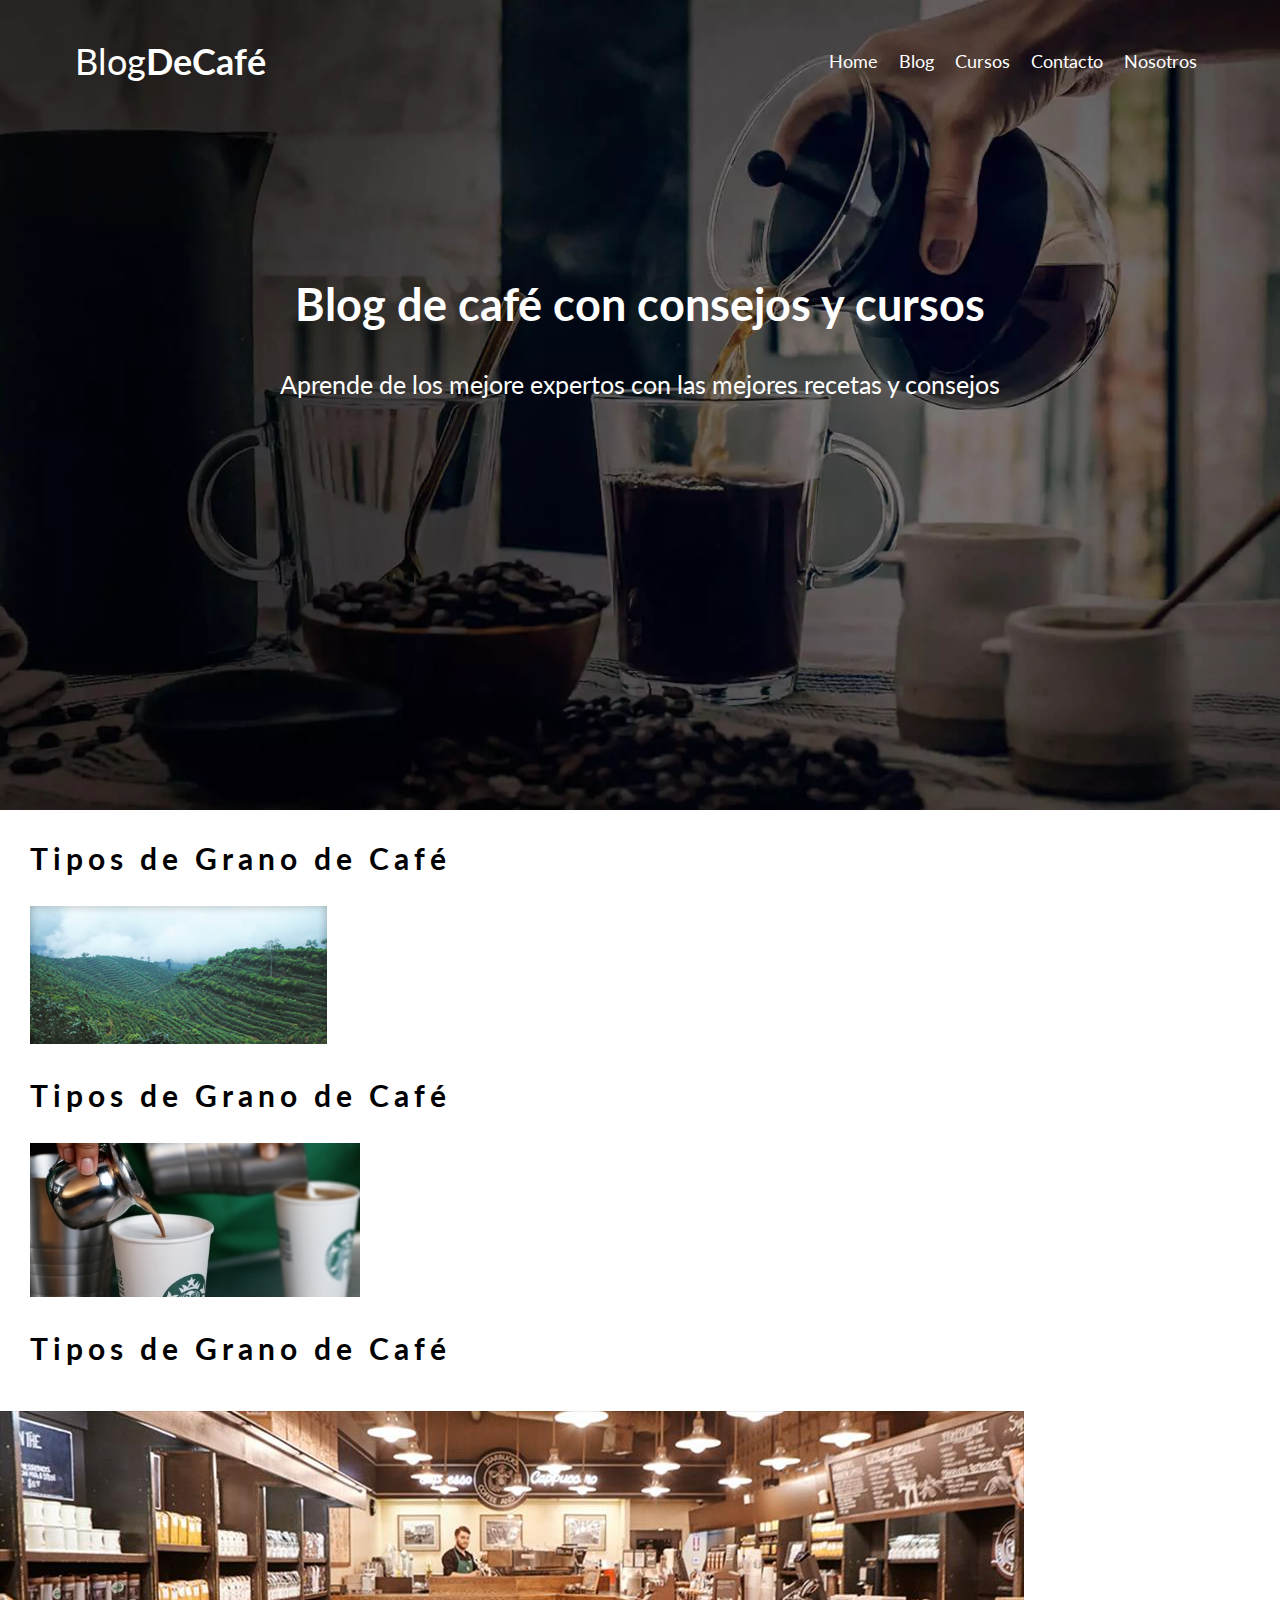
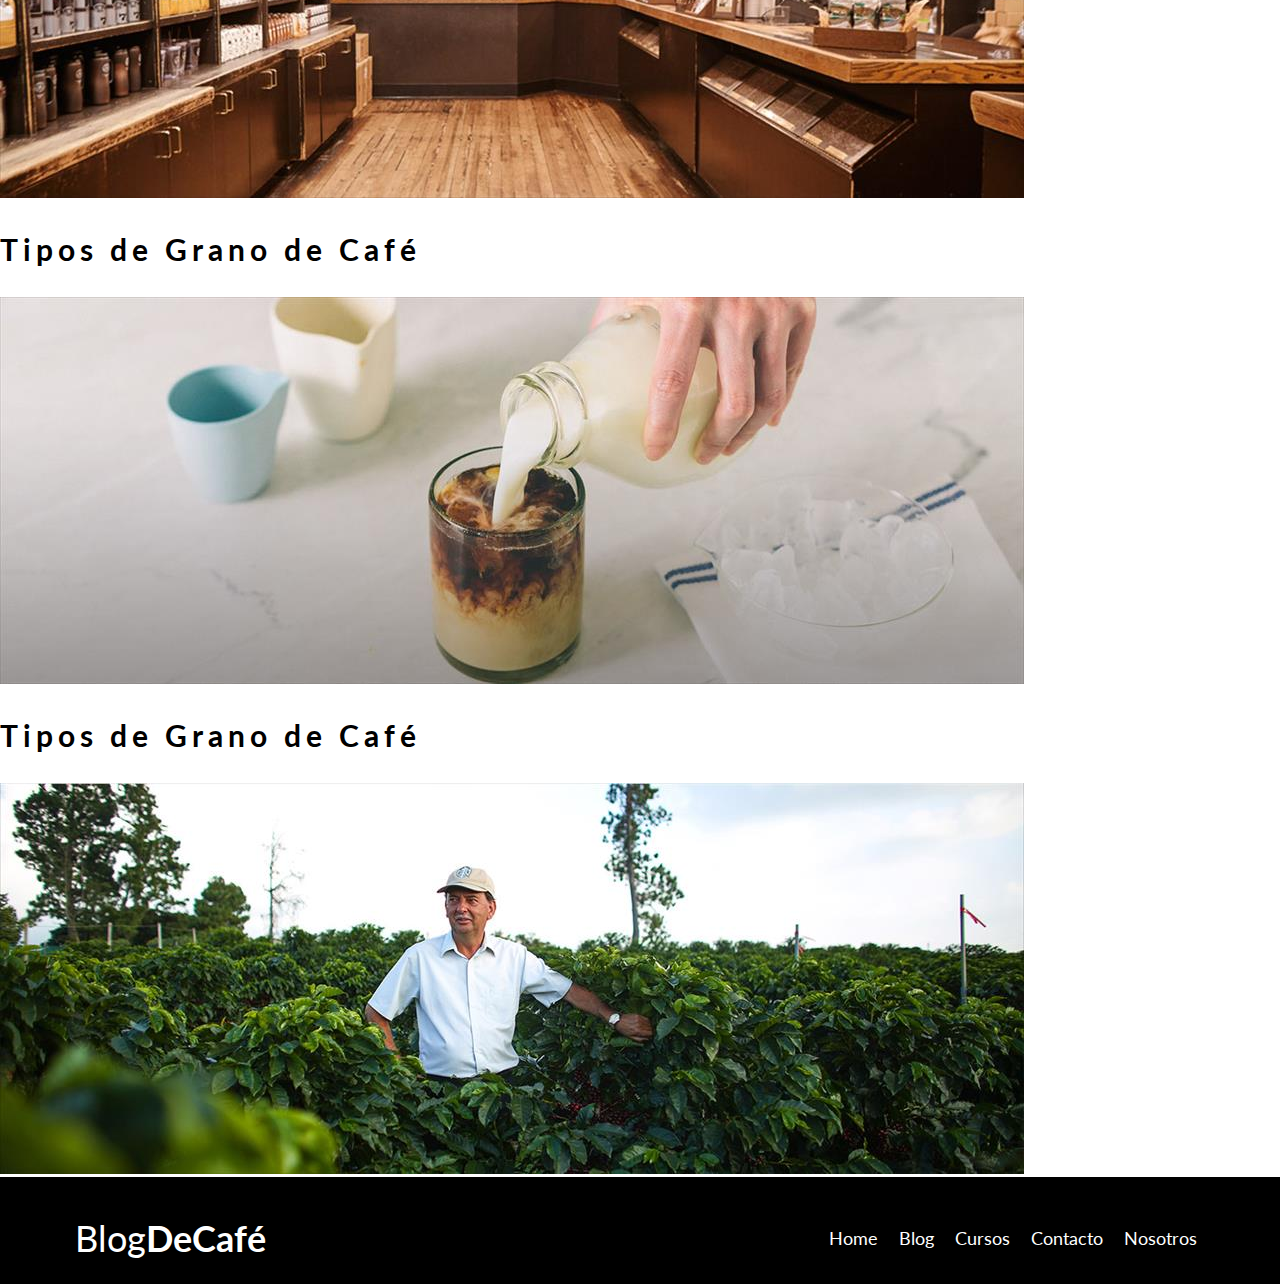
==== html/blog.html @ 943e5a79 "primera version de mi proyecto" ====
<!DOCTYPE html>
<html lang="en">

<head>
    <meta charset="UTF-8">
    <meta http-equiv="X-UA-Compatible" content="IE=edge">
    <meta name="viewport" content="width=device-width, initial-scale=1.0">
    <link rel="stylesheet" href="/css/styles.css">
    <link rel="preconnect" href="https://fonts.googleapis.com">
    <link rel="preconnect" href="https://fonts.gstatic.com" crossorigin>
    <link href="https://fonts.googleapis.com/css2?family=Lato:wght@400;700&display=swap" rel="stylesheet">
    <title>BlogDeCafé</title>
</head>

<body>
    <header class="header">
        <div class="container">
            <div class="bar">
                <a class="logo" href="/index.html">
                    <h1 class="logo-name">Blog<span>DeCafé</span></h1>
                </a>
                <nav class="nav">
                    <ul>
                        <li><a href="/html/home.html">Home</a></li>
                        <li><a href="/html/blog.html">Blog</a></li>
                        <li><a href="/html/cursos.html">Cursos</a></li>
                        <li><a href="/html/contacto.html">Contacto</a></li>
                        <li><a href="/html/nosotros.html">Nosotros</a></li>
                    </ul>
                </nav>
            </div>
        </div>
        
        
        <div class="header-text">
            <h2>Blog de café con consejos y cursos</h2>
            <p>Aprende de los mejore expertos con las mejores recetas y consejos</p>
        </div>


    </header>
    <div class="principal-content">
        <main>
            <article class="article-blog-wrapper">
                <div>
                    <h3 class="article-title">Tipos de Grano de Café</h3>
                </div>
                <div>
                    <picture>
                        <img class="img-blog" src="../img/blog-img-1.jpg" alt="imagen café">
                    </picture>
                </div>
            </article>            
            <article class="article-blog-wrapper">
                <div>
                    <h3 class="article-title">Tipos de Grano de Café</h3>
                </div>
                <div>
                    <picture>
                        <img class="img-blog" src="../img/blog-img-2.jpg" alt="imagen café">
                    </picture>
                </div>
            </article> 
            <article class="article-blog-wrapper">
                <div1>
                    <h3 class="article-title">Tipos de Grano de Café</h3>
                </div>
                <div>
                    <picture>
                        <img class="img-blog" src="../img/blog-img-3.jpg" alt="imagen café">
                    </picture>
                </div>
            </article> 
            <article class="article-blog-wrapper">
                <div>
                    <h3 class="article-title">Tipos de Grano de Café</h3>
                </div>
                <div>
                    <picture>
                        <img class="img-blog" src="../img/blog-img-4.jpg" alt="imagen café">
                    </picture>
                </div>
            </article> 
            <article class="article-blog-wrapper">
                <div>
                    <h3 class="article-title">Tipos de Grano de Café</h3>
                </div>
                <div>
                    <picture>
                        <img class="img-blog" src="../img/blog-img-5.jpg" alt="imagen café">
                    </picture>
                </div>
            </article> 
        </main>
    </div>
    
    
    <footer>
        <div class="container">
            <div class="bar">
                <a class="logo" href="/index.html">
                    <h1 class="logo-name">Blog<span>DeCafé</span></h1>
                </a>
                <nav class="nav">
                    <ul>
                        <li><a href="/html/home.html">Home</a></li>
                        <li><a href="/html/blog.html">Blog</a></li>
                        <li><a href="/html/cursos.html">Cursos</a></li>
                        <li><a href="/html/contacto.html">Contacto</a></li>
                        <li><a href="/html/nosotros.html">Nosotros</a></li>
                    </ul>
                </nav>
            </div>
        </div>
    </footer>
</body>

</html>
---- css/styles.css ----
:root {
    --white: #ffffff;
    --black: #000000;
    --brown: #784D3C;
    --grey: #e1e1e1;
    --fontRoboto: 'Lato', sans-serif;
}
body {
    margin: 0;
    font-family: var(--fontRoboto);
}

/* navigation bar */
.bar {
    display: flex;
    justify-content: space-between;
    align-items: center;
    padding: 15px 75px 0px 75px;
    font-size: 18px;
}
.bar a {
    text-decoration: none;
    color: var(--white);
}
.bar .nav li a {
    margin-left: 8px;
    margin-right: 8px;
}

/* header */
.header {
    background-image: url(../img/banner.webp);
    height: 90vh;
    background-size: cover;
    background-repeat: no-repeat;
    background-position: center center;
    font-size: 25px;
}
.header-text {
    text-align: center;
    color: var(--white);
    margin-top: 170px;
}
.header-text h2 {
    font-size: 45px;
    max-width: 700px;
    margin-left: auto;
    margin-right: auto;
}
h3 {
    font-size: 30px;
}
ul {
    list-style: none;
}
li {
    display: inline;
}

.logo-name{
    font-weight: 400;
}
.logo-name span{
     font-weight: 700;
}

.principal-content {
    display: flex;
    justify-content: space-between;
    margin: 0 30px 15px 30px;
    max-width: 1200px;
    
}
.img-blog {
    max-width: 100%;
}
main {
    flex: 1 0 75%;
}
.article-wrapper {
    padding-bottom: 15px
}

/* aside */
.aside-wrapper {
    padding-left: 40px;
    flex: 2 0 25%;
}
.article-wrapper p {
    line-height: 2;
}
.article-wrapper a {
    display: block;
    margin-top: 20px;
    max-width: 150px;
    text-align: center;
}
.aside-wrapper ul.courses-list {
    padding-left: 0;
}
.aside-wrapper .courses-list li:last-of-type {
    display: block;
    margin-top: 55px;
}
.our-blog, .our-courses, .article-title {
    letter-spacing: 5px;
}
aside li a {
    display: block;
    margin-top: 20px;
    max-width: 170px;
    text-align: center;
}

/* buttons */
.button {
    text-decoration: none;
    color: var(--white);
    text-transform: uppercase;
    padding: 12px 10px 12px 10px;
    font-weight: 700;
}
.primary-button {
    background-color: var(--black);
}
.secondary-button {
    background-color: var(--brown);
}

/* contact */
.contact-main h3 {
    text-align: center;
}
fieldset {
    max-width: 700px;
    margin-left: auto;
    margin-right: auto;
    margin-bottom: 50px;
    background-color: var(--white);
    transform: translatey(-100px);
    border: none;
}

.input-wrapper {
    display: flex;
    max-width: 100%;
    padding: 15px;
}
.input-wrapper label {
    min-width: 80px;
}
.input-wrapper input {
    width: 100%;
    border: 1px solid var(--grey)
}
.input-wrapper textarea {
    width: 100%;
    border: 1px solid var(--grey);
}
picture .contact-img {
    width: 90%;
    justify-content: center;
    display: block;
    margin: auto;
}

/* footer */
footer {
    background-color: var(--black);
}
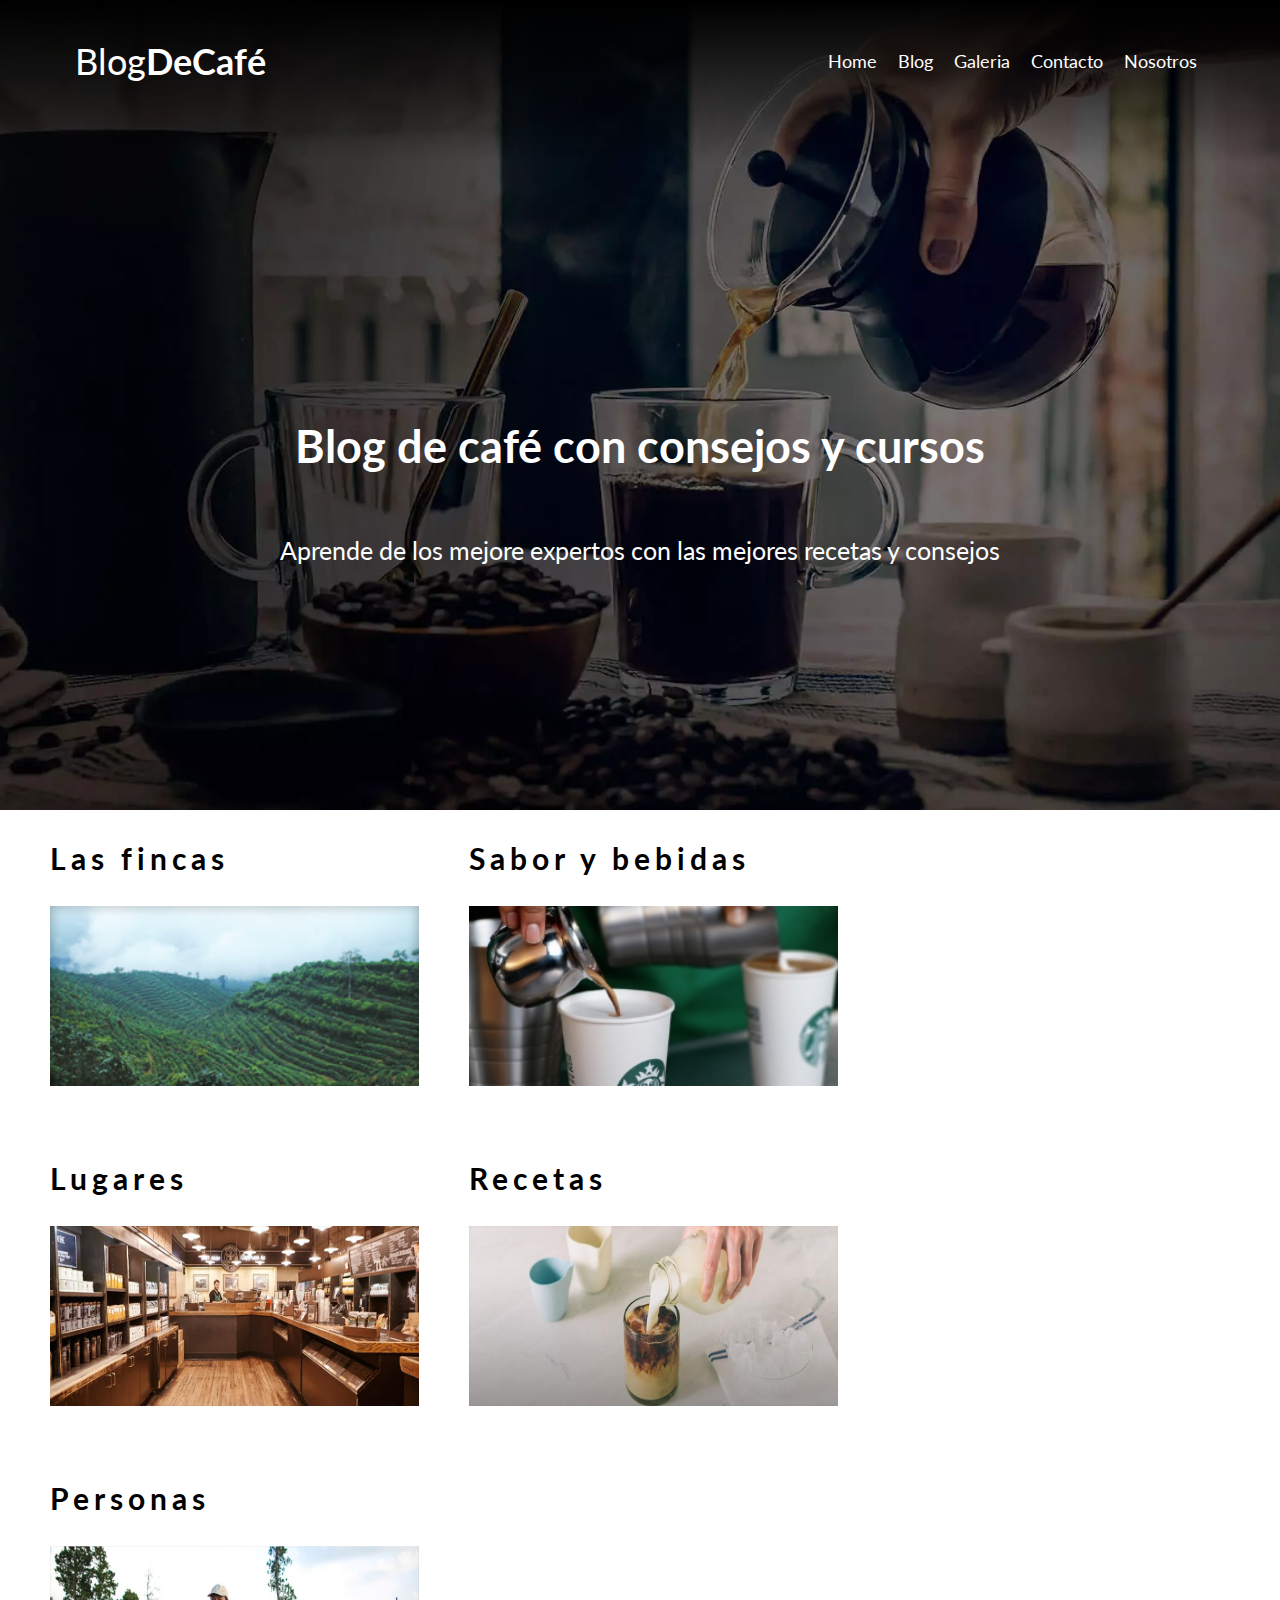
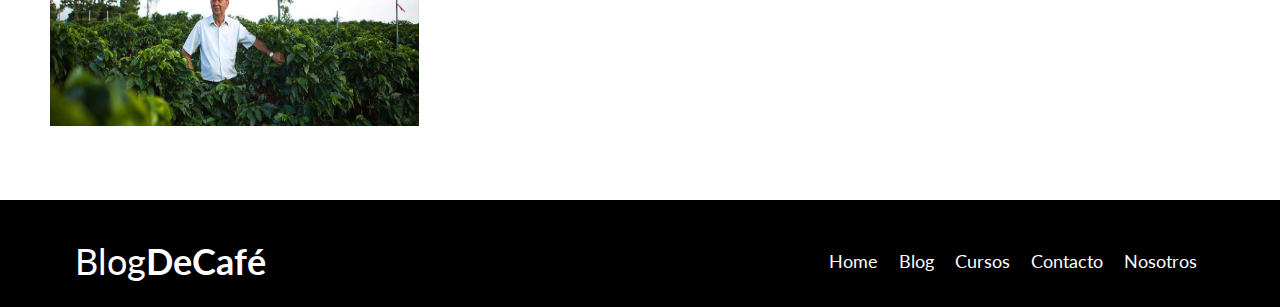
==== commit a5c39c76: "agrego animaciones, transformaciones y transiciones. Agrego html a galeria.html y su correspondiente" ====
--- a/html/blog.html
+++ b/html/blog.html
@@ -9,6 +9,7 @@
     <link rel="preconnect" href="https://fonts.googleapis.com">
     <link rel="preconnect" href="https://fonts.gstatic.com" crossorigin>
     <link href="https://fonts.googleapis.com/css2?family=Lato:wght@400;700&display=swap" rel="stylesheet">
+    <link rel="stylesheet" href="https://cdnjs.cloudflare.com/ajax/libs/animate.css/4.1.1/animate.min.css">
     <title>BlogDeCafé</title>
 </head>
 
@@ -20,75 +21,81 @@
                     <h1 class="logo-name">Blog<span>DeCafé</span></h1>
                 </a>
                 <nav class="nav">
-                    <ul>
+                    <ul class="nav-bar">
                         <li><a href="/html/home.html">Home</a></li>
                         <li><a href="/html/blog.html">Blog</a></li>
-                        <li><a href="/html/cursos.html">Cursos</a></li>
+                        <li><a href="/html/galeria.html">Galeria</a></li>
                         <li><a href="/html/contacto.html">Contacto</a></li>
                         <li><a href="/html/nosotros.html">Nosotros</a></li>
                     </ul>
                 </nav>
             </div>
         </div>
-        
-        
         <div class="header-text">
             <h2>Blog de café con consejos y cursos</h2>
             <p>Aprende de los mejore expertos con las mejores recetas y consejos</p>
         </div>
-
-
     </header>
-    <div class="principal-content">
-        <main>
-            <article class="article-blog-wrapper">
+    <div class="blog-principal-content">
+        <main class="main-wrapper">
+            <article class="article-blog-wrapper1">
                 <div>
-                    <h3 class="article-title">Tipos de Grano de Café</h3>
+                    <h3 class="article-title">Las fincas</h3>
                 </div>
                 <div>
-                    <picture>
-                        <img class="img-blog" src="../img/blog-img-1.jpg" alt="imagen café">
-                    </picture>
+                    <a href="#">
+                        <picture class="blog-picture">
+                            <img class="img-blog" src="../img/blog-img-1.jpg" alt="imagen café">
+                        </picture>
+                    </a>                    
                 </div>
             </article>            
-            <article class="article-blog-wrapper">
+            <article class="article-blog-wrapper2">
                 <div>
-                    <h3 class="article-title">Tipos de Grano de Café</h3>
+                    <h3 class="article-title">Sabor y bebidas</h3>
                 </div>
                 <div>
-                    <picture>
-                        <img class="img-blog" src="../img/blog-img-2.jpg" alt="imagen café">
-                    </picture>
+                    <a href="#">
+                        <picture class="blog-picture">
+                            <img class="img-blog" src="../img/blog-img-2.jpg" alt="imagen café">
+                        </picture>
+                    </a>                    
                 </div>
             </article> 
-            <article class="article-blog-wrapper">
-                <div1>
-                    <h3 class="article-title">Tipos de Grano de Café</h3>
+            <article class="article-blog-wrapper3">
+                <div>
+                    <h3 class="article-title">Lugares</h3>
                 </div>
                 <div>
-                    <picture>
-                        <img class="img-blog" src="../img/blog-img-3.jpg" alt="imagen café">
-                    </picture>
+                    <a href="#">
+                        <picture class="blog-picture">
+                            <img class="img-blog" src="../img/blog-img-3.jpg" alt="imagen café">
+                        </picture>
+                    </a>                    
                 </div>
             </article> 
-            <article class="article-blog-wrapper">
+            <article class="article-blog-wrapper4">
                 <div>
-                    <h3 class="article-title">Tipos de Grano de Café</h3>
+                    <h3 class="article-title">Recetas</h3>
                 </div>
                 <div>
-                    <picture>
-                        <img class="img-blog" src="../img/blog-img-4.jpg" alt="imagen café">
-                    </picture>
+                    <a href="#">
+                        <picture class="blog-picture">
+                            <img class="img-blog" src="../img/blog-img-4.jpg" alt="imagen café">
+                        </picture>
+                    </a>                    
                 </div>
             </article> 
-            <article class="article-blog-wrapper">
+            <article class="article-blog-wrapper5">
                 <div>
-                    <h3 class="article-title">Tipos de Grano de Café</h3>
+                    <h3 class="article-title">Personas</h3>
                 </div>
                 <div>
-                    <picture>
-                        <img class="img-blog" src="../img/blog-img-5.jpg" alt="imagen café">
-                    </picture>
+                    <a href="#">
+                        <picture class="blog-picture">
+                            <img class="img-blog" src="../img/blog-img-5.jpg" alt="imagen café">
+                        </picture>
+                    </a>                    
                 </div>
             </article> 
         </main>
@@ -102,7 +109,7 @@
                     <h1 class="logo-name">Blog<span>DeCafé</span></h1>
                 </a>
                 <nav class="nav">
-                    <ul>
+                    <ul class="nav-bar">
                         <li><a href="/html/home.html">Home</a></li>
                         <li><a href="/html/blog.html">Blog</a></li>
                         <li><a href="/html/cursos.html">Cursos</a></li>
--- a/css/styles.css
+++ b/css/styles.css
@@ -25,6 +25,12 @@
 .bar .nav li a {
     margin-left: 8px;
     margin-right: 8px;
+}
+div.container {
+    background-image: linear-gradient(180deg, black, transparent);
+}
+.nav-bar li a:hover {
+    border-bottom: 2px solid white;
 }
 
 /* header */
@@ -35,11 +41,16 @@
     background-repeat: no-repeat;
     background-position: center center;
     font-size: 25px;
+    display: grid;
+    grid-template-columns: 100%;
+    grid-template-rows: 20% 80%;
 }
 .header-text {
+    display: flex;
+    flex-direction: column;
+    justify-content: center;
     text-align: center;
     color: var(--white);
-    margin-top: 170px;
 }
 .header-text h2 {
     font-size: 45px;
@@ -83,7 +94,7 @@
 
 /* aside */
 .aside-wrapper {
-    padding-left: 40px;
+    margin-left: 40px;
     flex: 2 0 25%;
 }
 .article-wrapper p {
@@ -92,8 +103,13 @@
 .article-wrapper a {
     display: block;
     margin-top: 20px;
-    max-width: 150px;
-    text-align: center;
+    width: 150px;
+    text-align: center;
+}
+@media (max-width: 768px) {
+    .article-wrapper a {
+        width: auto;
+    }
 }
 .aside-wrapper ul.courses-list {
     padding-left: 0;
@@ -110,6 +126,11 @@
     margin-top: 20px;
     max-width: 170px;
     text-align: center;
+}
+
+/* footer */
+footer {
+    background-color: var(--black);
 }
 
 /* buttons */
@@ -125,6 +146,59 @@
 }
 .secondary-button {
     background-color: var(--brown);
+}
+.primary-button:hover {
+    background-color: rgb(37, 37, 37);
+}
+.secondary-button:hover {
+    background-color: #966451;
+}
+
+/* blog */
+.main-wrapper {
+    display: grid;
+    grid-template-columns: 30% 30%;
+    grid-template-rows: 300px 300px 300px;
+    grid-template-areas: "area1 area2"
+                         "area3 area4"
+                         "area5 area6";
+    column-gap: 50px;
+    row-gap: 20px;
+    margin: 0 0 50px 50px;
+    font-size: 25px;
+    
+}
+main article picture.blog-picture img {
+    display: flex;
+    width: 100%;
+    height: 180px;    
+}
+@media (max-width: 768px) {
+    .main-wrapper {
+        display: flex;
+        flex-direction: column;
+        margin: 0 10px 25px 10px;
+    }
+}
+
+/* gallery */
+.gallery-main {
+    display: grid;
+    grid-template-columns: 270px 270px 270px;
+    justify-content: center;
+    column-gap: 50px;
+    row-gap: 70px;
+    margin: 50px 0;
+}
+.gallery {
+    display: flex;
+    justify-content: center;
+    filter: blur(1px) grayscale(1);
+    transition-duration: .3s;
+}
+.gallery:hover {
+    transform: scale(1.2, 1.2);
+    filter: none;
 }
 
 /* contact */
@@ -140,7 +214,6 @@
     transform: translatey(-100px);
     border: none;
 }
-
 .input-wrapper {
     display: flex;
     max-width: 100%;
@@ -164,9 +237,83 @@
     margin: auto;
 }
 
-/* footer */
-footer {
-    background-color: var(--black);
-}
-
-
+/* nosotros */
+.nosotros-main {
+    display: grid; 
+    grid-template-columns: minmax(0, auto) minmax(0, auto);
+    grid-template-rows: minmax(0, auto) minmax(0, auto);
+    grid-template-areas: "area1 area1"
+                         "area2 area3";
+    column-gap: 50px;
+    margin: 0 30px 30px 30px;
+}
+.nosotros-main h3 {
+    grid-area: area1;
+    text-align: center;
+}
+.nosotros-main div picture img {
+    grid-area: area2;
+    width: 100%;
+}
+.nosotros-main div .about-wrapper {
+    grid-area: area3;
+}
+.nosotros-main div.about-wrapper p:first-of-type {
+    margin-top: 0;
+}
+
+@media (max-width: 768px) {
+    h3 {
+        text-align: center;
+    }
+    .bar {
+        flex-direction: column;
+    }
+    ul.nav-bar {
+        flex-direction: column;
+        display: flex;
+        text-align: center;
+        padding-left: 0;
+    }
+    .header .header-text h2 {
+        font-size: 30px;
+    }
+    .header .header-text p {
+        font-size: 22px
+    }
+    .header .header-text {
+        margin: 0 15px;
+    }
+    .principal-content {
+        flex-direction: column;
+    }
+    .aside-wrapper {
+        text-align: center;
+        margin-left: 0 !important;
+    }
+    .secondary-button {
+        margin: 0 auto;
+    }
+    /* blog */ 
+    main article picture.blog-picture img {
+        max-width: 400px;
+        margin: 0 auto;
+
+    /* contacto */
+    fieldset {
+        transform: none !important;
+    }
+    .fieldset-inputs {
+        text-align: center;
+        height: 30px;
+        margin-top: 15px;
+    }
+    .input-wrapper {
+        flex-direction: column;
+        text-align: center;
+    }
+    .contact-buttons {
+        display: flex;
+        justify-content: space-around;
+    }
+}